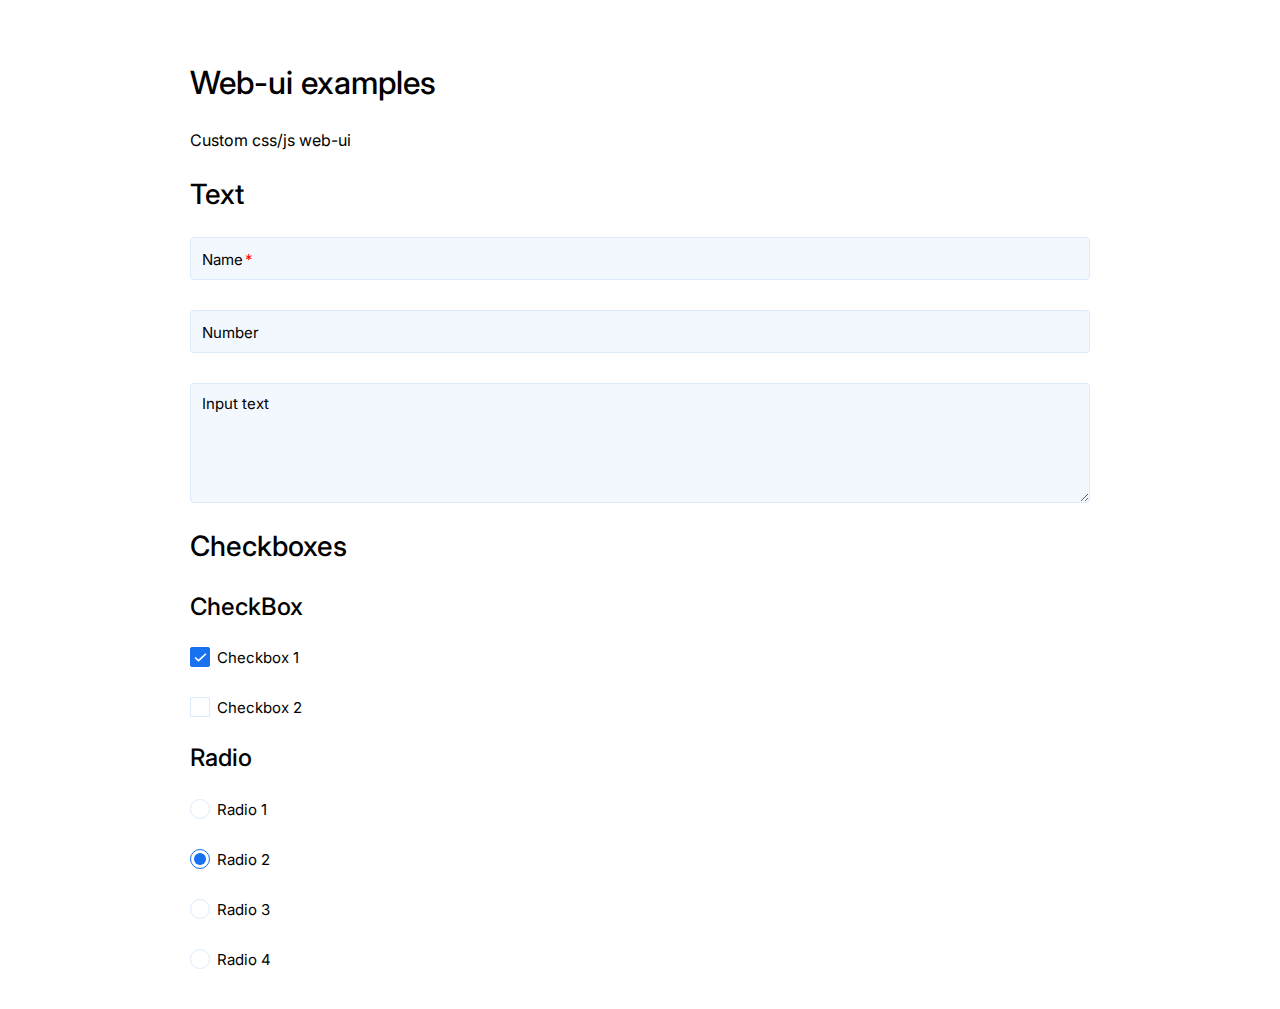
==== index.html @ 78df5c49 "initial commit" ====
<!DOCTYPE html>
<html lang="en">
<head>
    <meta charset="UTF-8">
    <meta http-equiv="X-UA-Compatible" content="IE=edge">
    <meta name="viewport" content="width=device-width, initial-scale=1.0">
    <title>Main page</title>

    <link href="https://fonts.googleapis.com/css2?family=Inter:wght@300&display=swap" rel="stylesheet">
    <link rel="stylesheet" href="/local/templates/web-ui/styles/main.css">
    <link rel="stylesheet" href="/local/templates/web-ui/styles/ui-main.css">
    <link rel="stylesheet" href="/local/templates/web-ui/styles/ui-inputs.css">
</head>
<body>
    
    <main>
        <h1>Web-ui examples</h1>
        <p>
            Custom css/js web-ui
        </p>
        <h2>Text</h2>
        <!-- INPUT TEXT -->
        <div class="ui-input ui-input--text">
            <div class="ui-input__wrapper">
                <label class="ui-input__label">
                    <input type="text" name="text" value="" placeholder="Enter text" required>
                    <span class="ui-input__placeholder">Name</span>
                </label>
            </div>
        </div>

        <div class="ui-input ui-input--text">
            <div class="ui-input__wrapper">
                <label class="ui-input__label">
                    <input type="number" name="number" value="" placeholder="Enter text">
                    <span class="ui-input__placeholder">Number</span>
                </label>
            </div>
        </div>

        <!-- INPUT TEXTAREA -->
        <div class="ui-input ui-input--text">
            <div class="ui-input__wrapper">
                <label class="ui-input__label">
                    <textarea name="textarea" placeholder="Enter text"></textarea>
                    <span class="ui-input__placeholder">Input text</span>
                </label>
            </div>
        </div>

        <h2>Checkboxes</h2>

        <!-- INPUT checkbox -->
        <h3>CheckBox</h3>
        <div class="ui-input ui-input--checkbox">
            <label class="ui-input__label">
                <input type="checkbox" name="checkbox" required checked>
                <div class="ui-input__placeholder">Checkbox 1</div>
            </label>
        </div>
        <div class="ui-input ui-input--checkbox">
            <label class="ui-input__label">
                <input type="checkbox" name="checkbox" required >
                <div class="ui-input__placeholder">Checkbox 2</div>
            </label>
        </div>

        <!-- INPUT radio -->
        <h3>Radio</h3>
        <div class="ui-input ui-input--radio">
            <label class="ui-input__label">
                <input type="radio" name = "radio" required >
                <div class="ui-input__placeholder">Radio 1</div>
            </label>
        </div>
        <div class="ui-input ui-input--radio">
            <label class="ui-input__label">
                <input type="radio" name = "radio" required checked>
                <div class="ui-input__placeholder">Radio 2</div>
            </label>
        </div>
        <div class="ui-input ui-input--radio">
            <label class="ui-input__label">
                <input type="radio" name = "radio" required >
                <div class="ui-input__placeholder">Radio 3</div>
            </label>
        </div>
        <div class="ui-input ui-input--radio">
            <label class="ui-input__label">
                <input type="radio" name = "radio" required >
                <div class="ui-input__placeholder">Radio 4</div>
            </label>
        </div>
        
    </main>

</body>
</html>
---- local/templates/web-ui/styles/main.css ----
:root{

}

*{
    box-sizing: border-box;
}

body{
    padding: 40px;
    margin: 0;
    font-family: 'Inter', sans-serif;
}

img{
    max-width: 100%;
}

h1 {
    font-weight: 500;
    font-size: 32px;
    line-height: 140%;
}

h2 {
    font-weight: 500;
    font-size: 28px;
    line-height: 140%;
}

h3 {
    font-weight: 500;
    font-size: 24px;
    line-height: 140%;
}

p {
    font-weight: 400;
    font-size: 16px;
    line-height: 150%;
}

main{
    max-width: 900px;
    margin: 0 auto;
}
---- local/templates/web-ui/styles/ui-inputs.css ----
.ui-input {
    --input-padding: 12px 30px 12px 15px;
    --input-margin: 30px 0 0 0;

    --input-bg-color: #F3F8FE;
    --input-border-color: #DCEAFD;
    --input-text-color: #000;
    --input-font-size: 15px;
    --input-border-radius: 4px;

    --input-focus-color: #fff;
    --input-outline-color: #1771F1;

    --i-ok: url("data:image/svg+xml,%3Csvg width='16' height='12' viewBox='0 0 16 12' fill='none' xmlns='http://www.w3.org/2000/svg'%3E%3Cpath d='M5.52495 11.657L0.574951 6.707L1.98895 5.293L5.52645 8.8265L5.52495 8.828L14.01 0.343002L15.424 1.757L6.93895 10.243L5.52595 11.656L5.52495 11.657Z' fill='%23fff'/%3E%3C/svg%3E%0A");
    --i-arrowDown: url("data:image/svg+xml,%3Csvg width='10' height='7' viewBox='0 0 10 7' fill='none' xmlns='http://www.w3.org/2000/svg'%3E%3Cpath d='M5 5L5.53033 5.53033L5 6.06066L4.46967 5.53033L5 5ZM9.53033 1.53033L5.53033 5.53033L4.46967 4.46967L8.46967 0.469669L9.53033 1.53033ZM4.46967 5.53033L0.46967 1.53033L1.53033 0.46967L5.53033 4.46967L4.46967 5.53033Z' fill='%23414042'/%3E%3C/svg%3E%0A");
}


.ui-input {
    width: 100%;
    font-size: var(--input-font-size);
}

.ui-input+.ui-input {
    margin: var(--input-margin);
}

.ui-input__label {
    display: flex;
    position: relative;
    cursor: pointer;
}


.ui-input__placeholder {}

/* Input text */
.ui-input--text input {
    width: 100%;
    font-size: inherit;

    padding: var(--input-padding);
    background: var(--input-bg-color);
    border: 1px solid var(--input-border-color);
    border-radius: var(--input-border-radius);
    outline-color: var(--input-outline-color);
}

.ui-input--text .ui-input__placeholder{
    position: absolute;
    pointer-events: none;
    left: 10px;
    top: 0;
    transform: translateY(-50%);
    padding: 0 2px;
    background: #fff;
    transition: all 0.18s ease-out;
}


.ui-input--text input::placeholder {
    color: transparent;
}

.ui-input--text input:placeholder-shown+.ui-input__placeholder {
    top: 50%;
    background: transparent;
}

.ui-input--text input:focus+.ui-input__placeholder {
    top: 0;
    background: #fff;
}

.ui-input--text input:required+.ui-input__placeholder::after {
    content: '*';
    color: red;
    margin-left: 2px;
}

/* Input textarea */

.ui-input--text textarea {
    width: 100%;
    max-width: 100%;
    min-height: 120px;

    padding: var(--input-padding);
    background: var(--input-bg-color);
    border: 1px solid var(--input-border-color);
    border-radius: var(--input-border-radius);
    outline-color: var(--input-outline-color);
    font-size: inherit;
}

.ui-input--text textarea::placeholder {
    color: transparent;
}

.ui-input--text textarea:placeholder-shown+.ui-input__placeholder {
    top: 20px;
    background: transparent;
}

.ui-input--text textarea:focus+.ui-input__placeholder {
    top: 0;
    background: #fff;
}

/* Input checkbox/radio */

.ui-input--radio .ui-input__label, .ui-input--checkbox .ui-input__label{
    display: inline-flex;
}

.ui-input--radio input, .ui-input--checkbox input {
    position: absolute;
    width: 1px;
    height: 1px;
    padding: 0;
    margin: -1px;
    overflow: hidden;
    clip: rect(0, 0, 0, 0);
    border: 0;
    bottom: 80%;
}

.ui-input--radio input+.ui-input__placeholder::before,
.ui-input--checkbox input+.ui-input__placeholder::before {
    content: '*';
    color: transparent;
    width: 20px;
    height: 20px;
    background: #FFFFFF;
    border: 1px solid var(--input-border-color);
    box-sizing: border-box;
    border-radius: 2px;
    display: inline-flex;
    cursor: pointer;
    line-height: 20px;
    margin-right: 7px;
}

.ui-input--radio input+.ui-input__placeholder::before {
    border-radius: 50%;
}

.ui-input--checkbox input:checked+.ui-input__placeholder::before {
    background: var(--input-outline-color);
    background-image: var(--i-ok);
    background-size: 70%;
    background-position: center;
    background-repeat: no-repeat;
    border-color: var(--input-outline-color);
}

.ui-input--radio input:checked+.ui-input__placeholder::before {
    background: var(--input-outline-color);
    /* box-shadow: 0px 0px 0px 3px #fff, 0px 0px 0px 4px var(--input-outline-color); */
    padding: 3px;
    border-color: var(--input-outline-color);
    background-clip: content-box;
    line-height: 14px;
}

.ui-input--radio input:focus + .ui-input__placeholder::before, 
.ui-input--checkbox input:focus + .ui-input__placeholder::before{
    outline: 1px solid var(--input-outline-color);
}
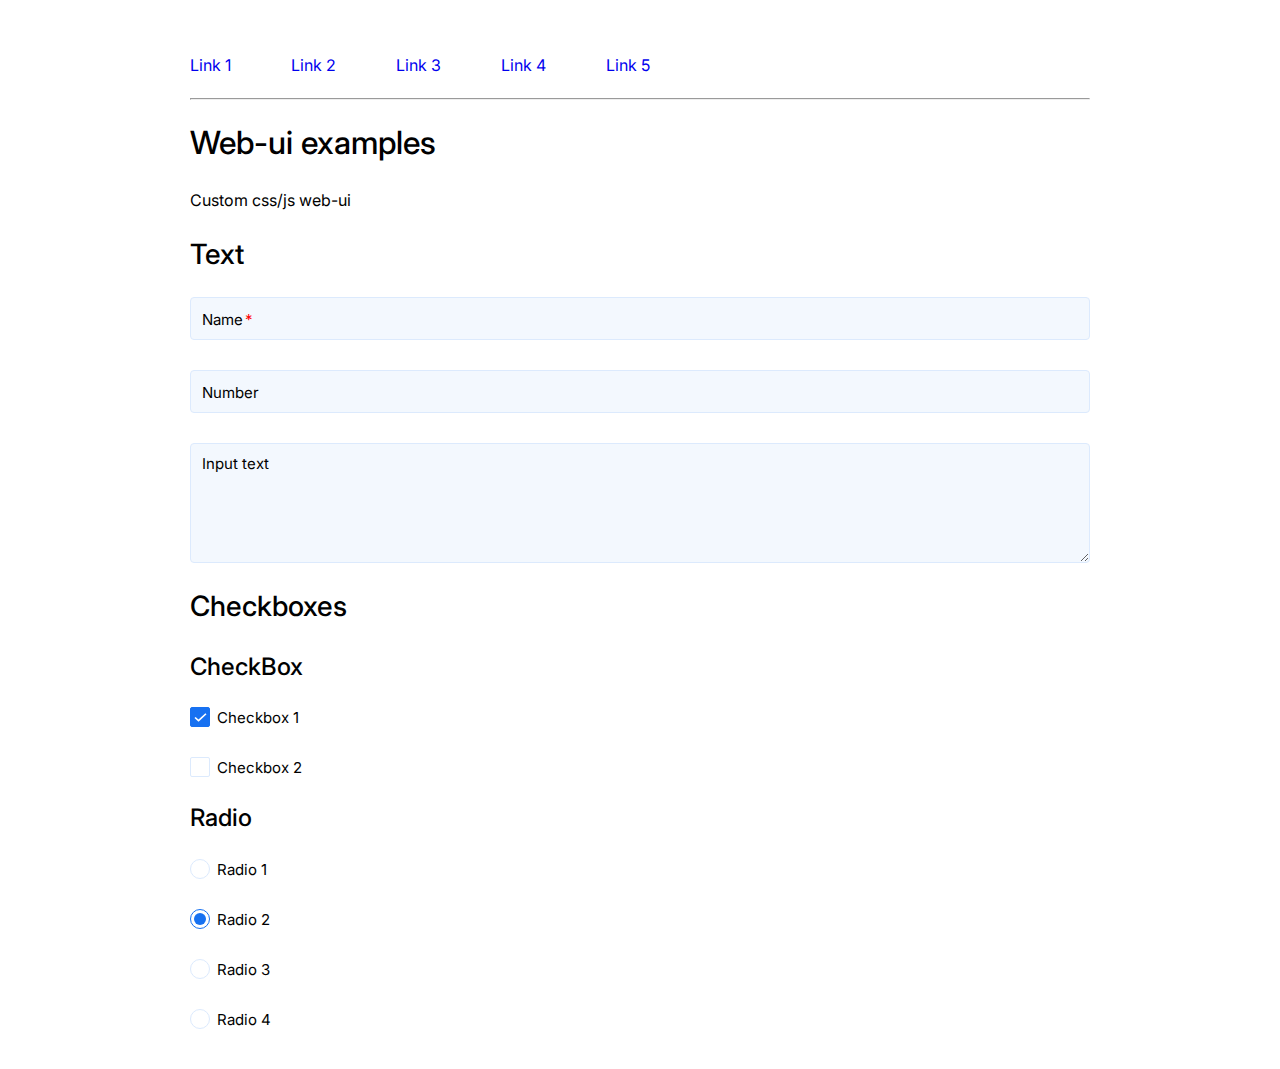
==== commit 0a72662e: "Update pages" ====
--- a/index.html
+++ b/index.html
@@ -1,5 +1,6 @@
 <!DOCTYPE html>
 <html lang="en">
+
 <head>
     <meta charset="UTF-8">
     <meta http-equiv="X-UA-Compatible" content="IE=edge">
@@ -8,91 +9,135 @@
 
     <link href="https://fonts.googleapis.com/css2?family=Inter:wght@300&display=swap" rel="stylesheet">
     <link rel="stylesheet" href="/local/templates/web-ui/styles/main.css">
+    <!-- UI -->
     <link rel="stylesheet" href="/local/templates/web-ui/styles/ui-main.css">
     <link rel="stylesheet" href="/local/templates/web-ui/styles/ui-inputs.css">
+
+    <!-- MENU -->
+    <link rel="stylesheet" href="/local/templates/web-ui/styles/menu.css">
+
 </head>
+
 <body>
-    
+    <header>
+        <div class="main-container">
+            <div class="ui-menu">
+                <nav class="ui-menu__nav">
+                    <ul class="ui-menu__list">
+                        <li class="ui-menu__item">
+                            <a href="#" class="ui-menu__link">Link 1</a>
+                            <ul class="ui-menu__list ui-menu__sublist">
+                                <li class="ui-menu__item">
+                                    <a href="#" class="ui-menu__link">SubLink 1.1</a>
+                                    <ul class="ui-menu__list ui-menu__sublist">
+                                        <li class="ui-menu__item">
+                                            <a href="#" class="ui-menu__link">SubLink 1.1.1</a>
+                                            <ul class="ui-menu__list ui-menu__sublist">
+                                                <li class="ui-menu__item">
+                                                    <a href="#" class="ui-menu__link">SubLink 1.1.1</a>
+                                                </li>
+                                                <li class="ui-menu__item"><a href="#" class="ui-menu__link">SubLink 1.2</a></li>
+                                            </ul>
+                                        </li>
+                                        <li class="ui-menu__item"><a href="#" class="ui-menu__link">SubLink 1.1.2</a></li>
+                                    </ul>
+                                </li>
+                                <li class="ui-menu__item"><a href="#" class="ui-menu__link">SubLink 1.2</a></li>
+                            </ul>
+
+                        </li>
+                        <li class="ui-menu__item"><a href="#" class="ui-menu__link">Link 2</a></li>
+                        <li class="ui-menu__item"><a href="#" class="ui-menu__link">Link 3</a></li>
+                        <li class="ui-menu__item"><a href="#" class="ui-menu__link">Link 4</a></li>
+                        <li class="ui-menu__item"><a href="#" class="ui-menu__link">Link 5</a></li>
+                    </ul>
+                </nav>
+            </div>
+            <hr>
+        </div>
+    </header>
     <main>
-        <h1>Web-ui examples</h1>
-        <p>
-            Custom css/js web-ui
-        </p>
-        <h2>Text</h2>
-        <!-- INPUT TEXT -->
-        <div class="ui-input ui-input--text">
-            <div class="ui-input__wrapper">
+        <div class="main-container">
+            <h1>Web-ui examples</h1>
+            <p>
+                Custom css/js web-ui
+            </p>
+            <h2>Text</h2>
+            <!-- INPUT TEXT -->
+            <div class="ui-input ui-input--text">
+                <div class="ui-input__wrapper">
+                    <label class="ui-input__label">
+                        <input type="text" name="text" value="" placeholder="Enter text" required>
+                        <span class="ui-input__placeholder">Name</span>
+                    </label>
+                </div>
+            </div>
+
+            <div class="ui-input ui-input--text">
+                <div class="ui-input__wrapper">
+                    <label class="ui-input__label">
+                        <input type="number" name="number" value="" placeholder="Enter text">
+                        <span class="ui-input__placeholder">Number</span>
+                    </label>
+                </div>
+            </div>
+
+            <!-- INPUT TEXTAREA -->
+            <div class="ui-input ui-input--text">
+                <div class="ui-input__wrapper">
+                    <label class="ui-input__label">
+                        <textarea name="textarea" placeholder="Enter text"></textarea>
+                        <span class="ui-input__placeholder">Input text</span>
+                    </label>
+                </div>
+            </div>
+
+            <h2>Checkboxes</h2>
+
+            <!-- INPUT checkbox -->
+            <h3>CheckBox</h3>
+            <div class="ui-input ui-input--checkbox">
                 <label class="ui-input__label">
-                    <input type="text" name="text" value="" placeholder="Enter text" required>
-                    <span class="ui-input__placeholder">Name</span>
+                    <input type="checkbox" name="checkbox" required checked>
+                    <div class="ui-input__placeholder">Checkbox 1</div>
+                </label>
+            </div>
+            <div class="ui-input ui-input--checkbox">
+                <label class="ui-input__label">
+                    <input type="checkbox" name="checkbox" required>
+                    <div class="ui-input__placeholder">Checkbox 2</div>
+                </label>
+            </div>
+
+            <!-- INPUT radio -->
+            <h3>Radio</h3>
+            <div class="ui-input ui-input--radio">
+                <label class="ui-input__label">
+                    <input type="radio" name="radio" required>
+                    <div class="ui-input__placeholder">Radio 1</div>
+                </label>
+            </div>
+            <div class="ui-input ui-input--radio">
+                <label class="ui-input__label">
+                    <input type="radio" name="radio" required checked>
+                    <div class="ui-input__placeholder">Radio 2</div>
+                </label>
+            </div>
+            <div class="ui-input ui-input--radio">
+                <label class="ui-input__label">
+                    <input type="radio" name="radio" required>
+                    <div class="ui-input__placeholder">Radio 3</div>
+                </label>
+            </div>
+            <div class="ui-input ui-input--radio">
+                <label class="ui-input__label">
+                    <input type="radio" name="radio" required>
+                    <div class="ui-input__placeholder">Radio 4</div>
                 </label>
             </div>
         </div>
-
-        <div class="ui-input ui-input--text">
-            <div class="ui-input__wrapper">
-                <label class="ui-input__label">
-                    <input type="number" name="number" value="" placeholder="Enter text">
-                    <span class="ui-input__placeholder">Number</span>
-                </label>
-            </div>
-        </div>
-
-        <!-- INPUT TEXTAREA -->
-        <div class="ui-input ui-input--text">
-            <div class="ui-input__wrapper">
-                <label class="ui-input__label">
-                    <textarea name="textarea" placeholder="Enter text"></textarea>
-                    <span class="ui-input__placeholder">Input text</span>
-                </label>
-            </div>
-        </div>
-
-        <h2>Checkboxes</h2>
-
-        <!-- INPUT checkbox -->
-        <h3>CheckBox</h3>
-        <div class="ui-input ui-input--checkbox">
-            <label class="ui-input__label">
-                <input type="checkbox" name="checkbox" required checked>
-                <div class="ui-input__placeholder">Checkbox 1</div>
-            </label>
-        </div>
-        <div class="ui-input ui-input--checkbox">
-            <label class="ui-input__label">
-                <input type="checkbox" name="checkbox" required >
-                <div class="ui-input__placeholder">Checkbox 2</div>
-            </label>
-        </div>
-
-        <!-- INPUT radio -->
-        <h3>Radio</h3>
-        <div class="ui-input ui-input--radio">
-            <label class="ui-input__label">
-                <input type="radio" name = "radio" required >
-                <div class="ui-input__placeholder">Radio 1</div>
-            </label>
-        </div>
-        <div class="ui-input ui-input--radio">
-            <label class="ui-input__label">
-                <input type="radio" name = "radio" required checked>
-                <div class="ui-input__placeholder">Radio 2</div>
-            </label>
-        </div>
-        <div class="ui-input ui-input--radio">
-            <label class="ui-input__label">
-                <input type="radio" name = "radio" required >
-                <div class="ui-input__placeholder">Radio 3</div>
-            </label>
-        </div>
-        <div class="ui-input ui-input--radio">
-            <label class="ui-input__label">
-                <input type="radio" name = "radio" required >
-                <div class="ui-input__placeholder">Radio 4</div>
-            </label>
-        </div>
-        
     </main>
 
 </body>
+
 </html>--- a/local/templates/web-ui/styles/main.css
+++ b/local/templates/web-ui/styles/main.css
@@ -40,7 +40,7 @@
     line-height: 150%;
 }
 
-main{
+.main-container{
     max-width: 900px;
     margin: 0 auto;
 }--- a/local/templates/web-ui/styles/menu.css
+++ b/local/templates/web-ui/styles/menu.css
@@ -0,0 +1,57 @@
+.ui-menu {
+    --menu-item-margin: 30px;
+    --menu-item-padding: 15px;
+    --menu-list-bg: #fff;
+}
+
+.ui-menu__list {
+    display: flex;
+    list-style: none;
+    padding: 0;
+    margin: 0 calc(var(--menu-item-margin) * -1);
+
+}
+
+.ui-menu__link {
+    text-decoration: none;
+}
+
+.ui-menu__item {
+    position: relative;
+
+    margin: 0 var(--menu-item-margin);
+    padding: var(--menu-item-padding) 0;
+}
+
+.ui-menu__sublist {
+    position: absolute;
+    opacity: 0;
+    visibility: hidden;
+    flex-direction: column;
+
+    background: var(--menu-list-bg);
+}
+
+.ui-menu__item:hover>.ui-menu__sublist {
+    opacity: 1;
+    visibility: visible;
+    min-width: 10rem;
+    padding: 0.5rem 0;
+
+    border: 1px solid rgba(0, 0, 0, .15);
+    border-radius: 0.25rem;
+
+    left: var(--menu-item-margin);
+    top: 100%;
+    z-index: 1;
+}
+
+.ui-menu__sublist .ui-menu__item {
+    margin: 0;
+    padding: 10px;
+}
+
+.ui-menu__sublist .ui-menu__item:hover>.ui-menu__sublist {
+    left: calc(100% + var(--menu-item-margin));
+    top: 0;
+}